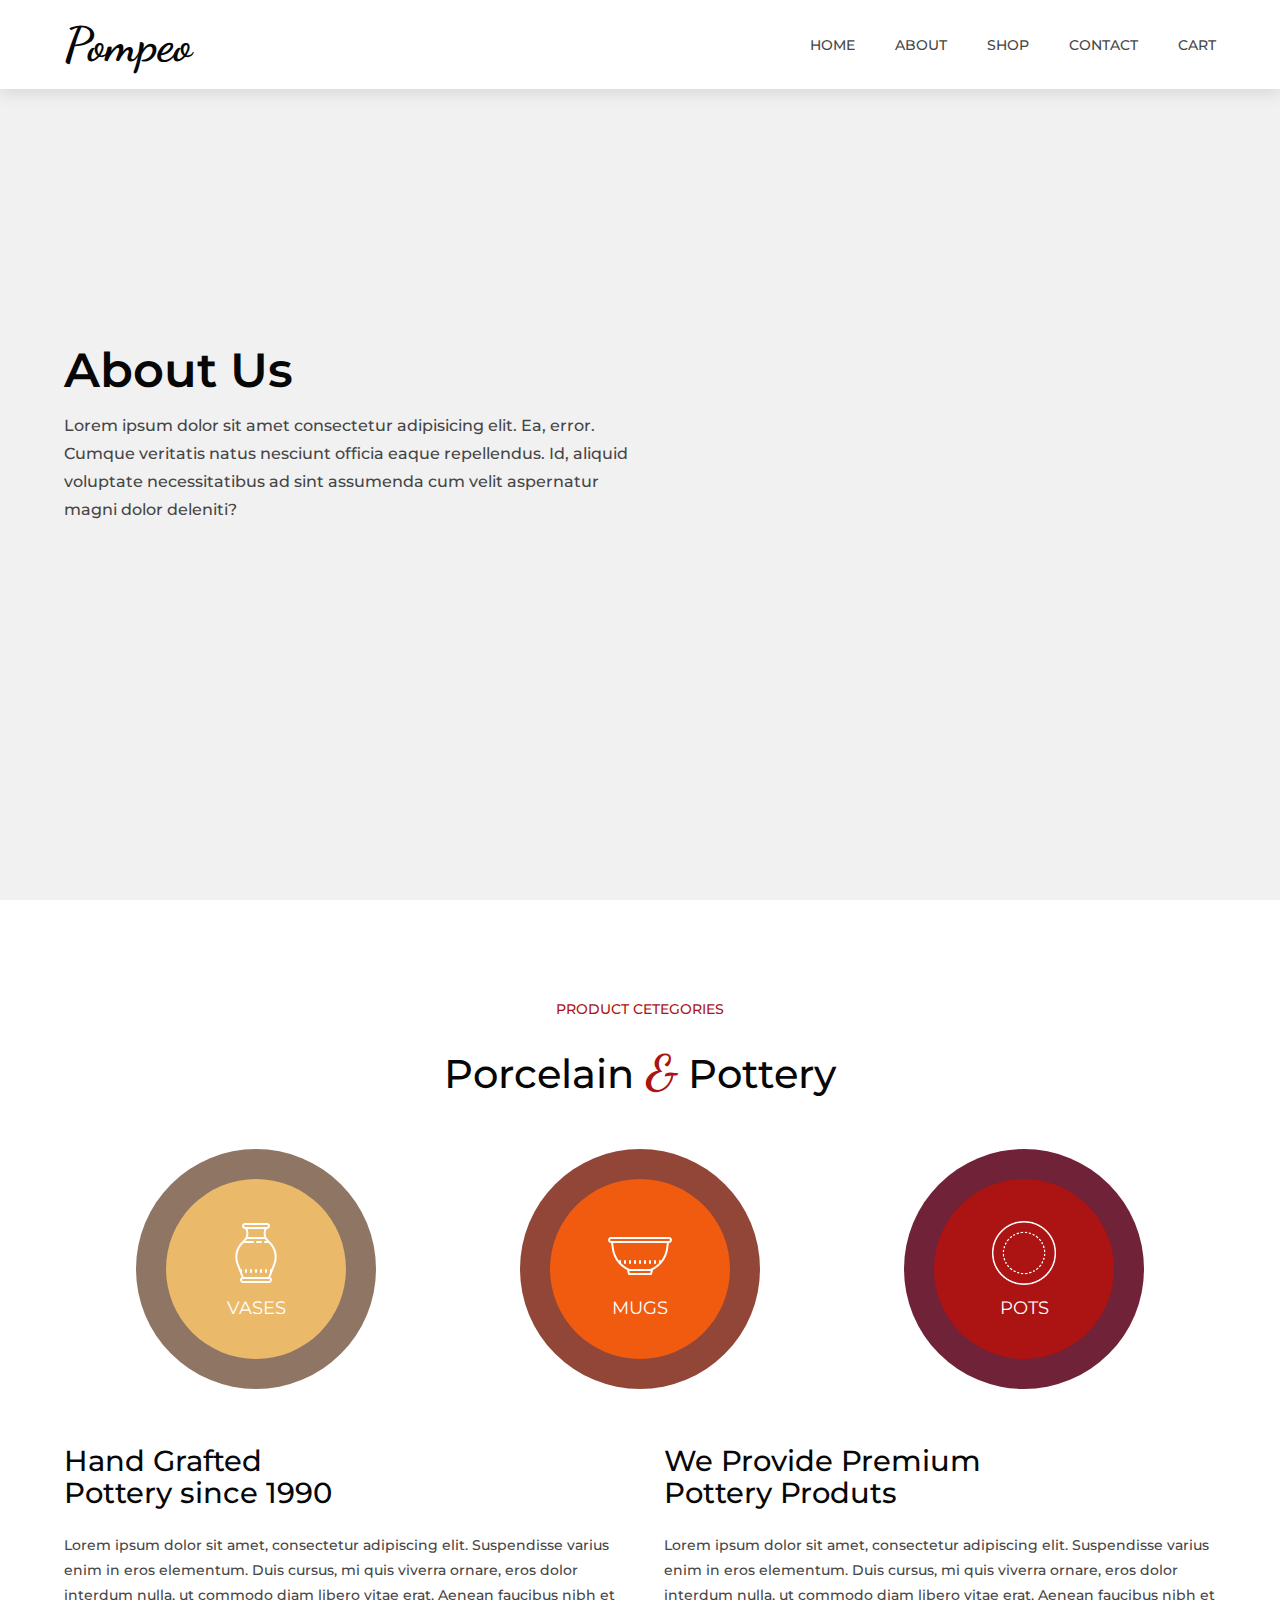
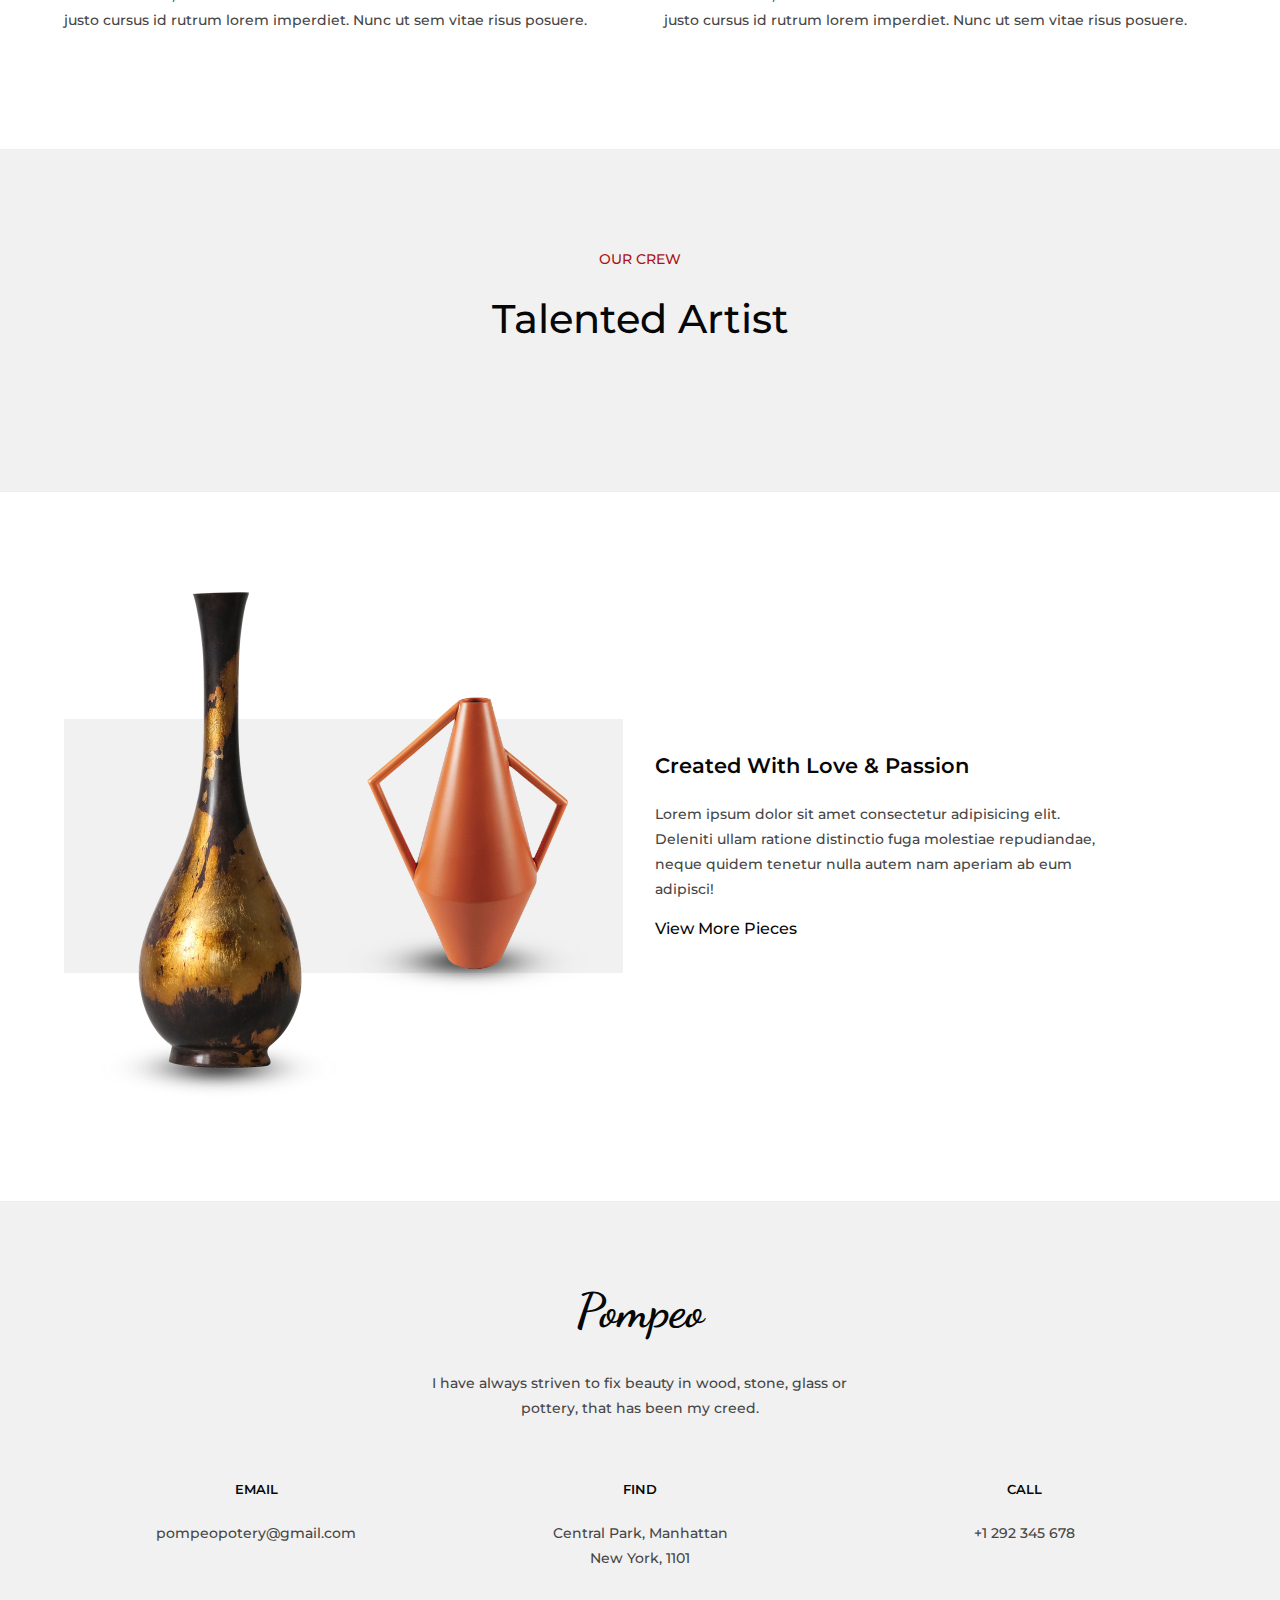
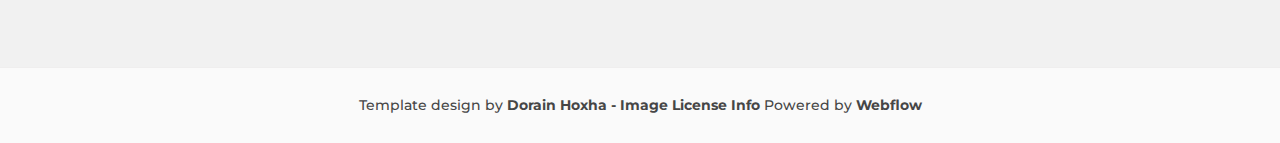
==== about.html @ 9080ed68 "pages added" ====
<!DOCTYPE html>
<html lang="en">
<head>
    <meta charset="UTF-8">
    <meta name="viewport" content="width=device-width, initial-scale=1.0">
    <title>Peopeo</title>
    <!----------------------- CSS LINKS ----------------------->
    <link rel="stylesheet" href="css/style.css">
    <!----------------------- CDN LINKS ----------------------->
    <link rel="stylesheet" href="https://cdnjs.cloudflare.com/ajax/libs/font-awesome/6.5.1/css/all.min.css" integrity="sha512-DTOQO9RWCH3ppGqcWaEA1BIZOC6xxalwEsw9c2QQeAIftl+Vegovlnee1c9QX4TctnWMn13TZye+giMm8e2LwA==" crossorigin="anonymous" referrerpolicy="no-referrer" />
    <!----------------------- JAVA SCRIPT ----------------------->
    <script defer src="index.js"></script>
</head>
<body>
    <header class="header">
        <!----------------------- NAVBAR ----------------------->
        <nav id="nav" class="nav">
            <div class="container">
                <div class="section__center">
                    <!-- LOGO -->
                    <span class="logo">Pompeo</span>
                    <!-- NAV TOGGLE -->
                    <div class="nav__toggle section__center">
                        <span></span>
                    </div>
                    <div class="nav__links-container">
                        <!-- NAV LINKS -->
                        <ul class="nav__links">
                            <li>
                                <a href="index.html" class="nav__link">Home</a>
                            </li>
                            <li>
                                <a href="/" class="nav__link">About</a>
                            </li>
                            <li>
                                <a href="shop.html" class="nav__link">Shop</a>
                            </li>
                            <li>
                                <a href="contact.html" class="nav__link">Contact</a>
                            </li>
                            <li>
                                <a href="" class="nav__link link__btn btn__show-cart"><span><i class="fa-solid fa-cart-shopping"></i></span>Cart </a>
                            </li>
                        </ul>
                    </div>
                </div>
            </div>
        </nav>
        <!----------------------- HERO ----------------------->
        <section class="hero flex__center">
            <div class="container">
                <div class="wrapper flex__center">
                    <div class="hero__content col-6">
                        <h1 class="title">About Us</h1>
                        <p class="title__desc">Lorem ipsum dolor sit amet consectetur adipisicing elit. Ea, error. Cumque veritatis natus nesciunt officia eaque repellendus. Id, aliquid voluptate necessitatibus ad sint assumenda cum velit aspernatur magni dolor deleniti?</p>
                    </div>
                </div>
            </div>
        </section>
    </header>
    <main>
        <!----------------------- SECTION-01 (CETEGORIES) ----------------------->
        <section id="cetegories" class="cetegories section__pd section__border">
            <div class="container">
                <div class="section__header">
                    <span class="sub__title">Product cetegories</span>
                    <h2 class="section__title">Porcelain <span class="title__span">&</span> Pottery</h2>
                </div>
                <div class="section__center cetegories__items">
                    <article class="item">
                        <a href="#">
                            <figure class="cetegory__item flex__center">
                                <img src="images/pot.png" alt="vases">
                                <figcaption>
                                    <span>Vases</span>
                                </figcaption>
                            </figure>
                        </a>
                    </article>
                    <article class="item">
                        <a href="#">
                            <figure class="cetegory__item flex__center">
                                <img src="images/bowl.png" alt="Mugs">
                                <figcaption>
                                    <span>Mugs</span>
                                </figcaption>
                            </figure>
                        </a>
                    </article>
                    <article class="item">
                        <a href="#">
                            <figure class="cetegory__item flex__center">
                                <img src="images/plate-1.png" alt="Plates">
                                <figcaption>
                                    <span>Pots</span>
                                </figcaption>
                            </figure>
                        </a>
                    </article>
                </div>
                <div class="wrapper cetegories__info section__center">
                    <div class="info__box">
                        <h3>Hand Grafted <br>Pottery since 1990</h3>
                        <p>Lorem ipsum dolor sit amet, consectetur adipiscing elit. Suspendisse varius enim in eros elementum. Duis cursus, mi quis viverra ornare, eros dolor interdum nulla, ut commodo diam libero vitae erat. Aenean faucibus nibh et justo cursus id rutrum lorem imperdiet. Nunc ut sem vitae risus posuere.</p>
                    </div>
                    <div class="info__box">
                        <h3>We Provide Premium <br> Pottery Produts</h3>
                        <p>Lorem ipsum dolor sit amet, consectetur adipiscing elit. Suspendisse varius enim in eros elementum. Duis cursus, mi quis viverra ornare, eros dolor interdum nulla, ut commodo diam libero vitae erat. Aenean faucibus nibh et justo cursus id rutrum lorem imperdiet. Nunc ut sem vitae risus posuere.</p>
                    </div>
                </div>
            </div>
        </section>

        <!----------------------- SECTION-02 (TESTIMONIALS) ----------------------->

        <section id="testimonials" class="testimonials section__pd section__bg section__border">
            <div class="container">
                <div class="section__header">
                    <span class="sub__title">Our Crew</span>
                    <h2 class="section__title">Talented Artist</h2>
                </div>
            </div>
        </section>

        <!----------------------- SECTION-02 (FEATURED) ----------------------->
        <section id="featured" class="featured section__pd section__border">
            <div class="container">
                <div class="featured__items">

                    <div class="featured__item flex__center">
                        <div class="featured__item-img">
                            <img src="images/featured-item-01.png" alt="featured item">
                            <img src="images/feature-item-02.png" alt="featured item">
                        </div>
                        <div class="featured__item-info">
                            <h4>Created With Love &  Passion</h4>
                            <p>Lorem ipsum dolor sit amet consectetur adipisicing elit. Deleniti ullam ratione distinctio fuga molestiae repudiandae, neque quidem tenetur nulla autem nam aperiam ab eum adipisci!</p>
                            <a href="#" class="item-link">View More Pieces</a>
                        </div>
                    </div>

                </div>
            </div>
        </section>
    </main>
    <footer>
        <section id="footer" class="footer section__bg">
            <div class="container">
                <div class="section__header">
                    <!-- LOGO -->
                    <span class="logo">Pompeo</span>
                    <p class="section__desc">I have always striven to fix beauty in wood, stone, glass or pottery, that has been my creed.</p>
                </div>
                <div class="flex__center wrapper">
                    <div class="col-1">
                        <div class="footer__icon"><i class="fa-regular fa-envelope"></i></div>
                        <h5>Email</h5>
                        <p>pompeopotery@gmail.com</p>
                    </div>
                    <div class="col-1">
                        <div class="footer__icon"><i class="fa-solid fa-location-dot"></i></div>
                        <h5>Find</h5>
                        <p>Central Park, Manhattan<br> New York, 1101</p>
                    </div>
                    <div class="col-1">
                        <div class="footer__icon"><i class="fa-solid fa-phone"></i></div>
                        <h5>Call</h5>
                        <p>+1 292 345 678</p>
                    </div>
                </div>
            </div>
        </section>
        <section id="site__footer" class="site__footer">
            <div class="container">
                <p>Template design by <strong>Dorain Hoxha - Image License Info</strong> Powered by <strong>Webflow</strong></p>
            </div>
        </section>
    </footer>
</body>
</html>
---- css/style.css ----
/*============== GOOGLE FONTS ==================*/
@import url('https://fonts.googleapis.com/css2?family=Dancing+Script:wght@500;700&family=Montserrat:wght@300;400;500;600;700;900&display=swap');

/*============== VARIABLES ==================*/
:root {
    /*Basic colours*/
    --clr-white: #fff;
    --clr-black: #070707;
    --clr-red: #ac1313;
    --clr-yellow:#ebb96a;
    --clr-orange:#f05b10;
    /*Light Colours*/
    --clr-light-1 : #f1f1f1;
    --clr-light-2: #f2f2f2;
    --clr-light-3: #fafafa;
    /*Gray colours*/
    --clr-grey-1: #464646;
    --clr-grey-2: #606060;
    --clr-grey-3: #efeeee;
    --clr-grey-4: #1a1919;
    /*BG Color*/
    --clr-bg : var(--clr-white);
    --clr-bg-light: var(--clr-light-1);
    --clr-bg-dark: var(--clr-light-3);
    /*Text color*/
    --clr-text : var(--clr-grey-1);
    --clr-link : var(--clr-grey-1);
    --clr-link-light : var(--clr-grey-2);
    --clr-link-hover : var(--clr-grey-4);
    --clr-heading: var(--clr-black);
    --clr-sub-heading: var(--clr-red);

    --ff-primary: 'Montserrat', sans-serif;
    --ff-secondary: 'Dancing Script', cursive;
    --transition: all 400ms linear;
    --light-shadow: 0 5px 15px rgba(0, 0, 0, 0.1);
    --dark-shadow: 0 5px 15px rgba(0, 0, 0, 0.2);
    --max-width: 1170px;
    --letter-spacing: 0.01;
    --line-height : 1.75;
    --border-color: var(--clr-grey-3);
    --border : 1px solid var(--border-color);
    --boder-hover : var(--clr-red);

    --font-weight--300 : 300;
    --font-weight--400 : 400;
    --font-weight--500 : 500;
    --font-weight--600 : 600;
    --font-weight--700 : 700;
    --font-weight--900 : 900;
}


/*============== RESET ==================*/
*,
*::before,
*::after {
    margin: 0;
    padding: 0;
    box-sizing: border-box;
}
body {
    color: var(--clr-text);
    background-color: var(--clr-bg);
    font-family: var(--ff-primary);
    font-weight: var(--font-weight--400);
}
img {
    width: 100%;
    display: block;
}
ul {
    list-style-type: none;
}
a {
    text-decoration: none;
}
/*============== GLOBAL STYLES ==================*/
.container {
    width: 90%;
    max-width: var(--max-width);
    margin: auto;
}
.section__bg{
    background-color: var(--clr-bg-light);
}
.section__border {
    border-bottom: var(--border);
}
.section__pd {
    padding: 6.25rem 0;
}
.flex__center {
    display: flex;
    align-items: center;
    justify-content: center;
}
.section__center {
    display: flex;
    align-items: center;
    justify-content: space-between;
}
.section__header {
    text-align: center;
    margin-bottom: 3.1rem;
}
/*TYPOGRAPHY*/
h1,h2,h3,h4,h5,h6{
    color: var(--clr-heading);
    font-weight: var(--font-weight--600);
    letter-spacing: var(--letter-spacing);
    line-height: 1.1;
    margin-bottom: 1.5rem;
}
h1 {
    font-size: 3rem;
    margin-bottom: 1rem;
}
h2{
    font-size: 2.5rem;
    font-weight: 500;
}
h3 {
    font-size: 1.8rem;
    font-weight: 500;
}
h4 {
    font-size: 1.3rem;
}
h5 {
    font-size: 0.8rem;
    font-weight: 600;
    text-transform: uppercase;
}
.title__span {
    color: var(--clr-red);
    font-size: 1.2em;
    font-weight: 700;
    font-family: var(--ff-secondary);
}  
p {
    color: var(--clr-text);
    font-size: 0.9rem;
    font-weight: var(--font-weight--500);
    line-height: var(--line-height);
    margin-bottom: 1rem;
}
/*button*/
.btn {
    display: inline-block;
    color: var(--clr-white);
    font-size: 0.875rem;
    font-weight: var(--font-weight--400);
    letter-spacing: var(--letter-spacing);
    text-transform: uppercase;
    background-color: var(--clr-red);
    transition: var(--transition);
}
.btn__solid {
    padding: 1.75em 2.8em;
}
.subscribe__btn {
    width: 35%;
    height: 45px;
    padding: 0 35px;
    border: none;
    outline: none;
    background-color: var(--clr-black);
    text-align: center;
}
.btn:hover{
    background-color: var(--clr-black);
}
.subscribe__btn:hover {
    background-color: var(--clr-red);
}
.btn__solid:hover {
    transform: translateY(-5px);
}
@media screen and (max-width:992px) {
    h1{
        font-size: 2.8rem;
    }
}
@media screen and (max-width:768px) {
    h1{
        font-size: 2.5rem;
    }
}
@media screen and (max-width:768px) {
    h1{
        font-size: 1.8rem;
    }
}
/*============== HEADER ==================*/
.header {
    background-color: var(--clr-bg-light);
}
.nav {
    position: absolute;
    width: 100%;
    padding: 1rem 0;
    background-color: var(--clr-bg);
    box-shadow: var(--light-shadow);
}
.nav__fixed {
    position: fixed;
    width: 100%;
    padding: 0.9rem 0;
    background-color: var(--clr-bg-light);
    z-index: 999;
}
.logo {
    color: var(--clr-black);
    font-size: 3rem;
    font-family: var(--ff-secondary);
    font-weight: var(--font-weight--900);
    display: block;
}
.nav__links {
    display: flex;
    align-items: center;
    gap: 2.5rem;
}
.nav__link {
    color: var(--clr-link);
    font-size: 0.85rem;
    font-weight: var(--font-weight--500);
    text-transform: uppercase;
    letter-spacing: var(--letter-spacing);
    position: relative;
    cursor: pointer;
    user-select: none;
}
.nav__link::before {
    content: '';
    position: absolute;
    width: 100%;
    height: 0.15em;
    background-color: var(--clr-link-hover);
    bottom: -0.375rem;
    transform-origin: center;
    transform: scaleX(0);
    transition: var(--transition);
}
.nav__link:hover{
    color: var(--clr-link-hover);
}
.nav__link:hover.nav__link::before{
    transform: scaleX(1);
}
.nav__toggle {
    width: 2.25rem;
    height: 2.25rem;
    position: relative;
    display: none;
}
.nav__toggle span,
.nav__toggle span::before,
.nav__toggle span::after {
    display: block;
    width: 1.75rem;
    height: 0.125rem;
    background-color: var(--clr-black);
    position: relative;
}
.nav__toggle span::before,
.nav__toggle span::after {
    content: '';
}
.nav__toggle span::before {
    position: absolute;
    top: -0.5rem;
}
.nav__toggle span::after {
    position: absolute;
    bottom: -0.5rem;
}
@media screen and (max-width:768px) {
    .nav__toggle {
        display: flex;
    }
    .nav__links-container {
        position: absolute;
        background-color: var(--clr-bg);
        top: 100%;
        width: 100%;
        left: 0;
        height: 0;
        overflow: hidden;
        transition: var(--transition);
        box-shadow: var(--dark-shadow);
    }
    .nav__links {
        all: unset;
        list-style: none;
    }
    .nav__links li{
        border-top: var(--border);
    }
    .nav__link{
        display: block;
        padding: 1.5rem 2rem;
    }
    .nav__link::before {
        display: none;
    }
}
/*============== HERO SECTION ==================*/
.hero {
    height: 100vh;
    overflow: hidden;
}
.hero .wrapper {
    justify-content: flex-start;
}
.hero__content,
.hero__showcase {
    width: 50%;
}
.sub__title {
    display: block;
    color: var(--clr-sub-heading);
    font-size: 0.9rem;
    font-weight: var(--font-weight--500);
    letter-spacing: var(--letter-spacing);
    text-transform: uppercase;
    margin-bottom: 1.8rem;
} 
.title__desc {
    font-size: 1rem;
    margin-bottom: 2rem;
}
.hero__showcase .img{
    width: 1000px;
    height: 480px;
    margin-left: -196px;
    margin-top: 80px;
    background-image: url(../images/hero-img.png);
    background-position: 50% 50%;
    background-size: 800px;
    background-repeat: no-repeat;
}
@media screen and (max-width:992px) {
    .hero {
        height: auto;
        padding-top: 10rem;
    }
    .hero .wrapper {
        flex-direction: column;
        gap: 2.5rem;
    }
    .hero__content,
    .hero__showcase {
        width: 100%;
        text-align: center;
    }
    .hero__content .title__desc{
        width: 60%;
        margin: auto;
        margin-bottom: 2rem;
    }
    .hero__showcase {
        display: flex;
        align-items: center;
        justify-content: center;
    }
    .hero__showcase .img{
        background-size: 700px;
        margin: auto;
     }
}
@media screen and (max-width:768px) {
    .hero__showcase .img{
        height: 300px;
        background-size: 500px;
        margin: auto;
    }
    .btn__solid {
        font-size: 0.75rem;
    }
}
@media screen and (max-width:548px) {
    .hero__content .title__desc{
        width: 80%;
    }
    .hero__showcase .img{
        height: 200px;
        background-size: 300px;
        margin: auto;
    }
    .btn__solid {
        font-size: 0.65rem;
    }
}
/*============== CETEGORIES SECTION ==================*/
.cetegories__items {
    justify-content: space-around;
    margin-bottom: 3.5rem;
}
.cetegory__item {
    width: 240px;
    height: 240px;
    background-color: var(--clr-yellow);
    border: 30px solid rgba(50, 50, 93, 0.5);
    border-radius: 50%;
    flex-direction: column;
}
.item:nth-child(2) .cetegory__item{
    background-color: var(--clr-orange);
}
.item:nth-child(3) .cetegory__item{
    background-color: var(--clr-red);
}
.cetegory__item img {
    width: 64px;
    height: 64px;
    margin-bottom: 0.75rem;
}
.cetegory__item figcaption span {
    color: var(--clr-white);
    font-size: 1.1rem;
    letter-spacing: var(--letter-spacing);
    text-transform: uppercase;
}
.cetegories__info {
    gap: 3rem;
}
@media screen and (max-width:992px) {
    .cetegory__item {
        width: 200px;
        height: 200px;
    }
}
@media screen and (max-width:768px) {
    .cetegory__item {
        width: 240px;
        height: 240px;
    }
    .cetegories__items {
        flex-direction: column;
        gap: 2rem;
    }
    .cetegories__info {
        flex-direction: column;
        gap: 2rem;
    }
    .info__box {
        width: 90%;
    }
}
/*============== FEATURED SECTION ==================*/
.featured__item {
    gap: 2rem;
}
.featured__item:not(:last-child) {
    margin-bottom: 2.5rem;
}
.featured__item:nth-child(even) .featured__item-img {
    order: 2;
}
.featured__item-img {
    position: relative;
    display: flex;
    align-items: center;
    justify-content: center;
}
.featured__item-img img{
    width: 250px;
    z-index: 99;
}
.featured__item:nth-child(2) .featured__item-img img {
    width: 350px;
}
.featured__item-img::before{
    content: '';
    position: absolute;
    width: 100%;
    height: 50%;
    background-color: var(--clr-bg-light);
}
.featured__item-img,
.featured__item-info {
    width: 50%;
}
.featured__item-info {
    padding-right: 6rem;
}
.featured__item-info a {
    color: var(--clr-black);
    font-weight: var(--font-weight--500);
    margin-bottom: 1rem;
}
@media screen and (max-width:768px) {
    .featured__item {
        flex-direction: column;
    }
    .featured__item-img,
    .featured__item-info {
        width: 100%;
        text-align: center;
    } 
    .featured__item-info {
        padding: 0 2rem;
    } 

    .featured__item:nth-child(even) .featured__item-img {
    order: initial;
    }
}
/*============== COLLECTION SECTION ==================*/
.grid__container {
    display: grid;
    grid-template-columns: repeat(3, 1fr);
    gap: 1rem;
    margin-bottom: 5rem;
}
.grid__item {
    border-bottom: var(--border);
    transition: var(--transition);
}
.box__img {
    position: relative;
    overflow: hidden;
    transition: var(--transition);
}
.box__img::before {
    content: '';
    position: absolute;
    width: 100%;
    height: 100%;
    background-color: rgba(0, 0, 0, 0.1);
    top: 0;
    left: 0;
    z-index: 9;
    display: none;
    transition: var(--transition);
}
.box__img img{
    aspect-ratio: 3/4;
    object-fit: cover;
    transition: var(--transition);
}
.box__content {
    padding: 1rem 0;
}
.box__content a{
    display: block;
    color: var(--clr-link-light);
    font-size: 1rem;
    font-weight: var(--font-weight--500);
    margin-bottom: 0.3rem;
}
.box__content span{
    display: block;
    color: var(--clr-black);
    font-size: 0.9rem;
    font-weight: var(--font-weight--700);
    text-transform: uppercase;
    letter-spacing: var(--letter-spacing);
}
.grid__item:hover {
    border-color: var(--boder-hover);
}
.grid__item:hover .box__img img {
    transform: scale(1.1);
}
.grid__item:hover .box__img::before {
    display: block;
}
.btn__container {
    text-align: center;
}

@media screen and (max-width:992px) {
    .grid__container {
        grid-template-columns: repeat(2, 1fr);
    }
}
@media screen and (max-width:768px) {
    .grid__container {
        grid-template-columns: 1fr;
    }
}
/*============== CTA SECTION ==================*/
.cta {
    background: url(../images/cta-bg.jpeg);
    background-size:cover;
    padding: 150px 0;
}
.cta__wrapper {
    width: 50%;
}
.cta__wrapper p {
    margin-bottom: 2rem;
}
@media screen and (max-width:768px) {
    .cta {
        background-position: center;
    }
    .cta__wrapper {
        width: 100%;
        padding-right: 2rem;
    }
} 
/*============== NEWSLETTER SECTION ==================*/
form {
    text-align: center;
}
.input__wrapper {
    display: block;
    width: 500px;
    margin: auto;
    display: flex;
    align-items: center;
    margin-bottom: 1.5rem;
}
.input__subscribe {
    display: inline-block;
    width: 64%;
    height: 45px;
    margin-right: 2px;
    padding-left: 40px;
    border: none;
    border-style: solid;
    border-color: var(--border-color);
    background-color: hsla(0, 0%, 85.9%, 0.1);
    color: var(--clr-grey-2);
    font-size: 0.9rem;
    outline: none;
}

@media screen and (max-width:768px) {
    .input__wrapper {
        width: 90%;
        flex-direction: column;
        gap: 1rem;
    }
    .subscribe__btn,
    .input__subscribe {
        width: 100%;
    }
}
/*============== FOOTER SECTION ==================*/
#footer {
    padding: 5rem 0;
    border-bottom: var(--border);
}
#footer .wrapper {
    align-items: flex-start;
}
#footer .logo {
    margin-bottom: 2rem;
}
#footer .section__desc {
    width: 40%;
    margin: auto;
}
.col-1 {
    flex: 4;
    text-align: center;
}
.footer__icon {
    color: var(--clr-black);
    font-size: 1.8rem;
    margin-bottom: 0.75rem;
}
@media screen and (max-width:768px) {
    #footer .wrapper {
        flex-direction: column;
        justify-content: center;
        align-items: center;
        gap: 2rem;
    }
}
/*============== SITE FOOTER SECTION ==================*/
.site__footer {
    background-color: var(--clr-bg-dark);
    padding: 25px 0;
    text-align: center;
}
.site__footer p {
    margin-bottom: 0;
}
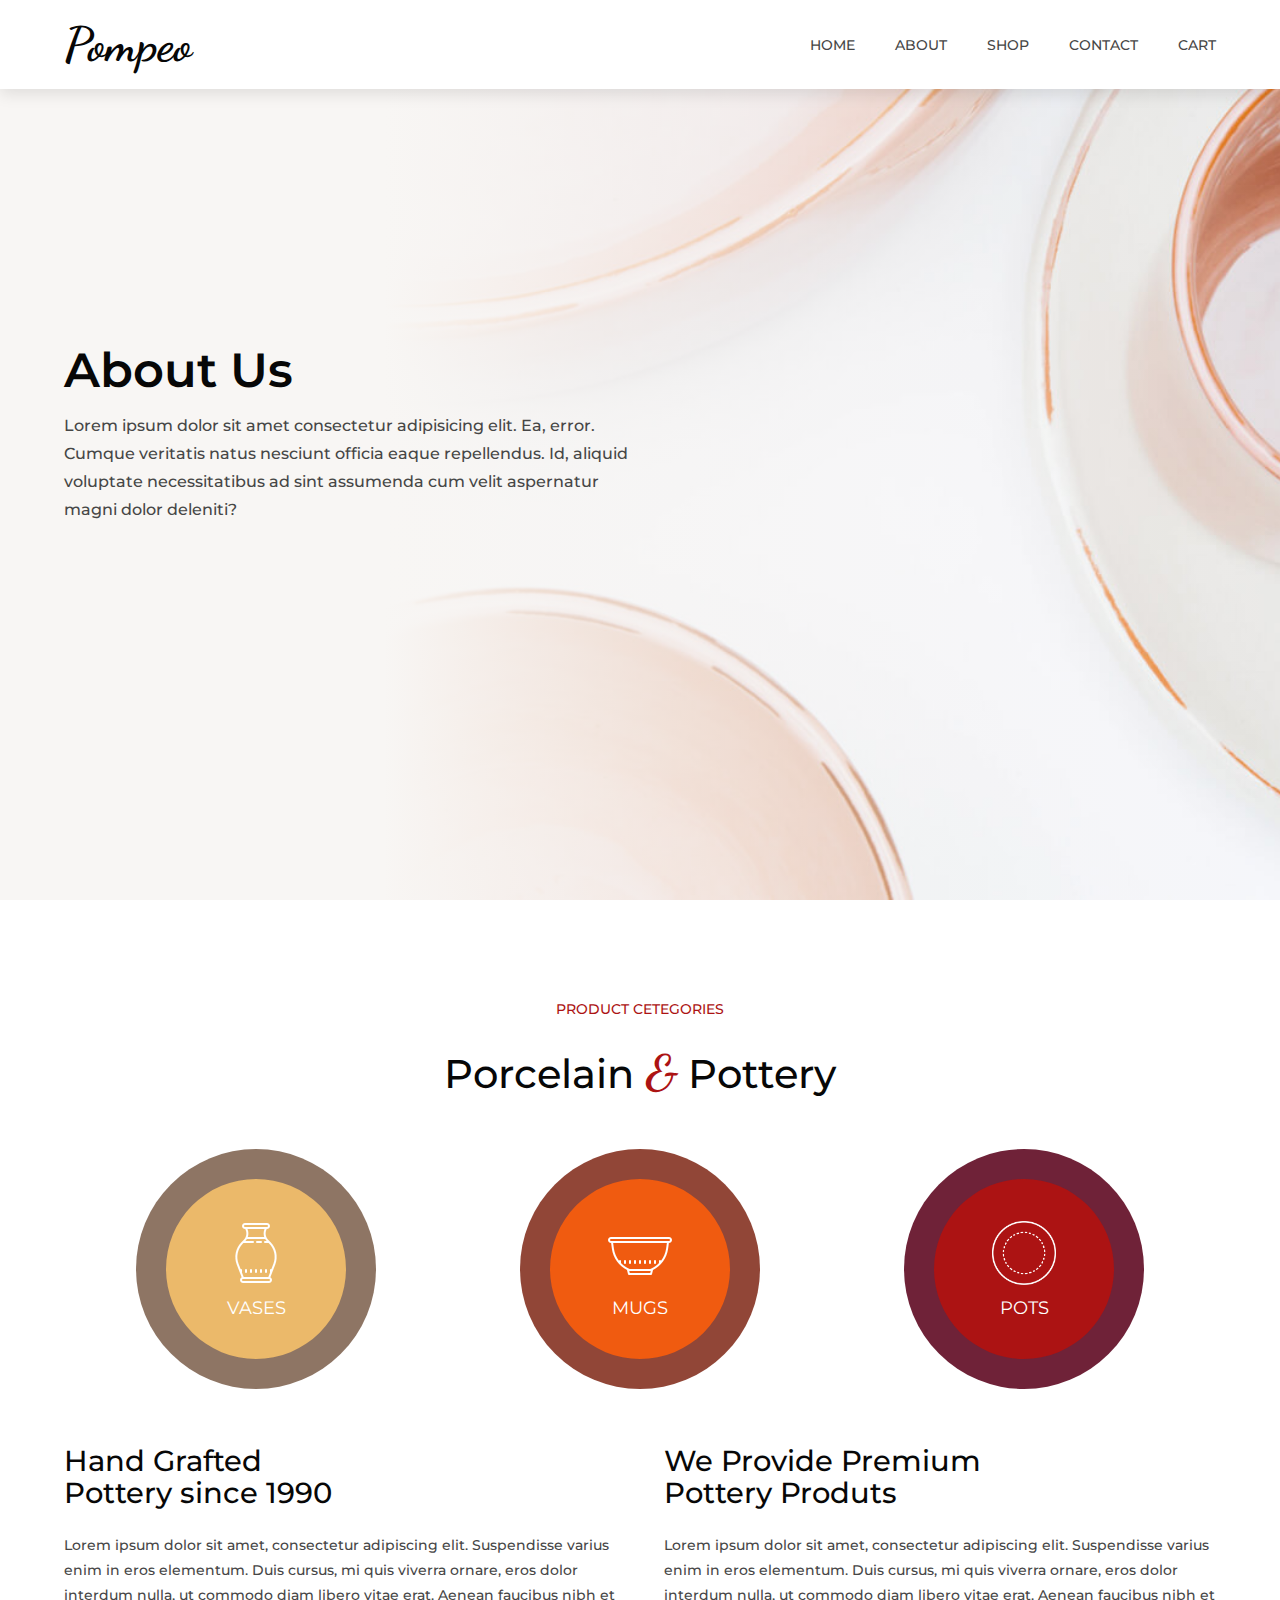
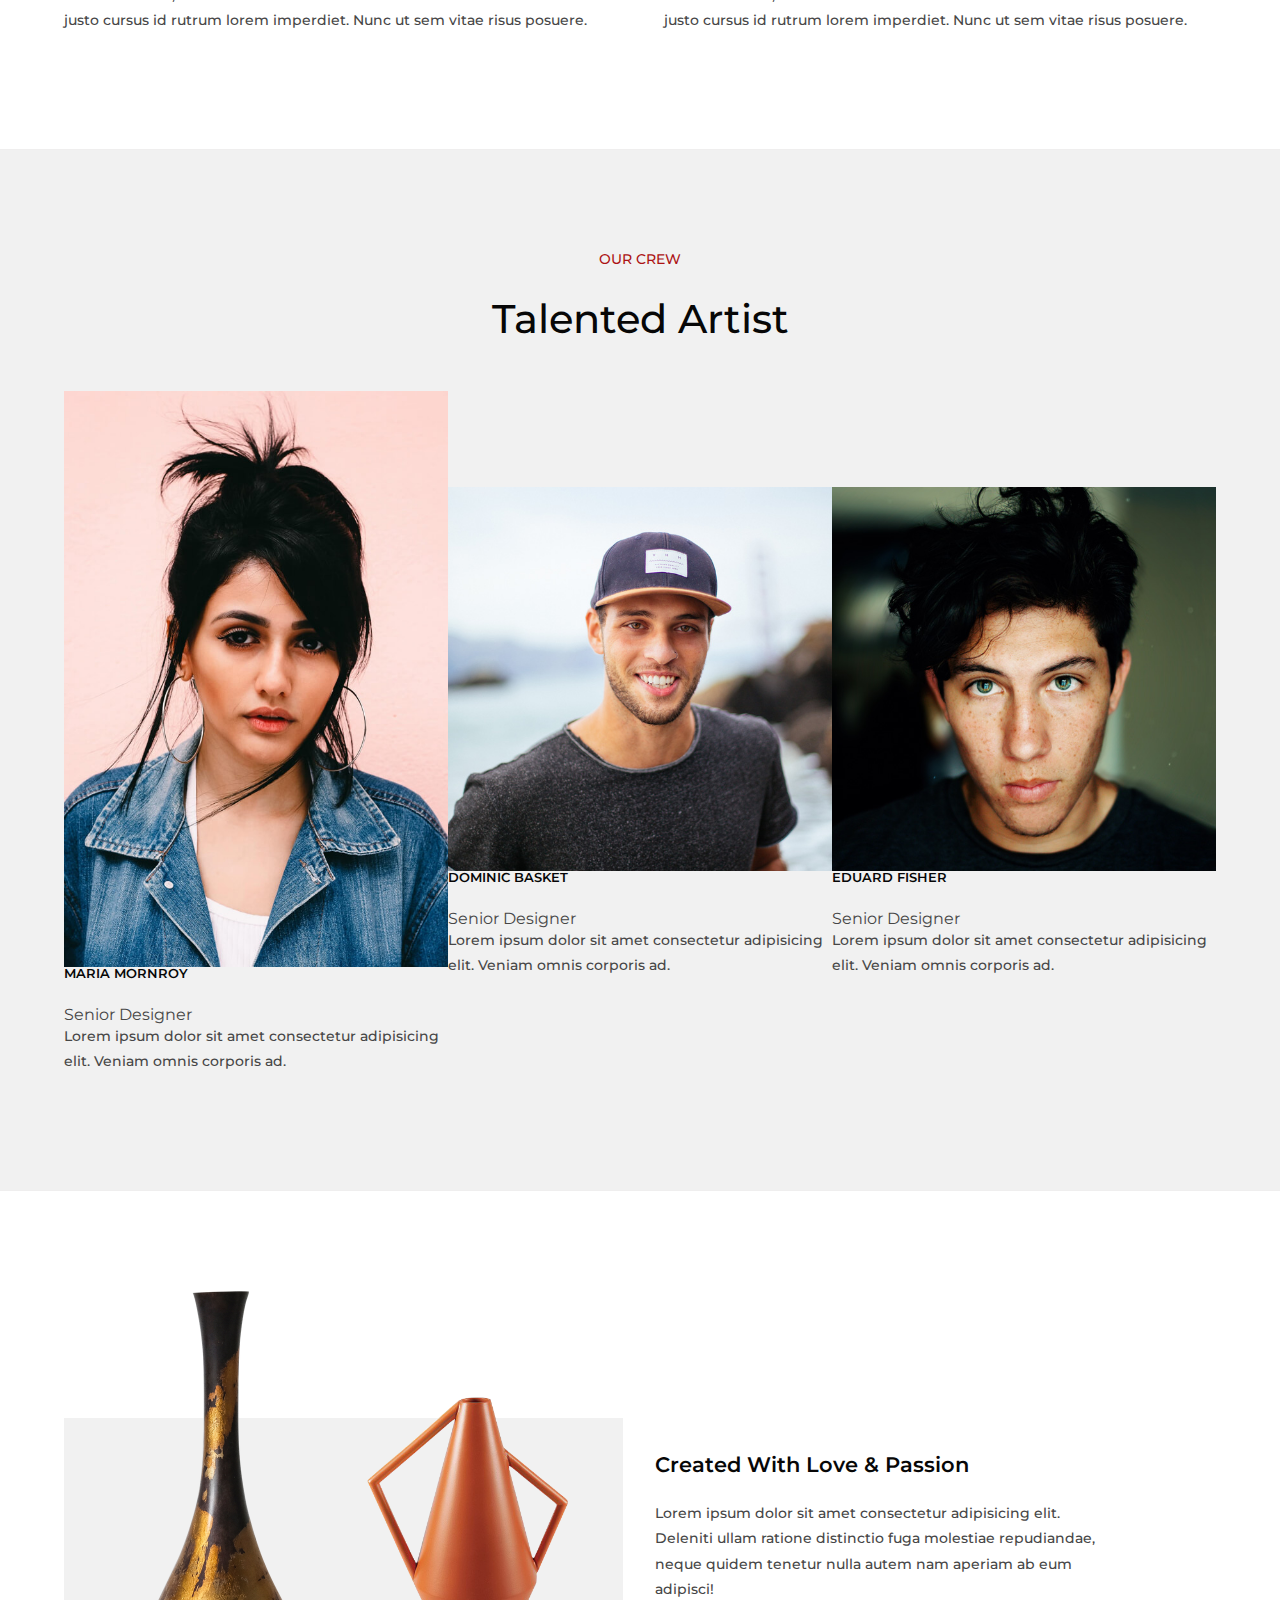
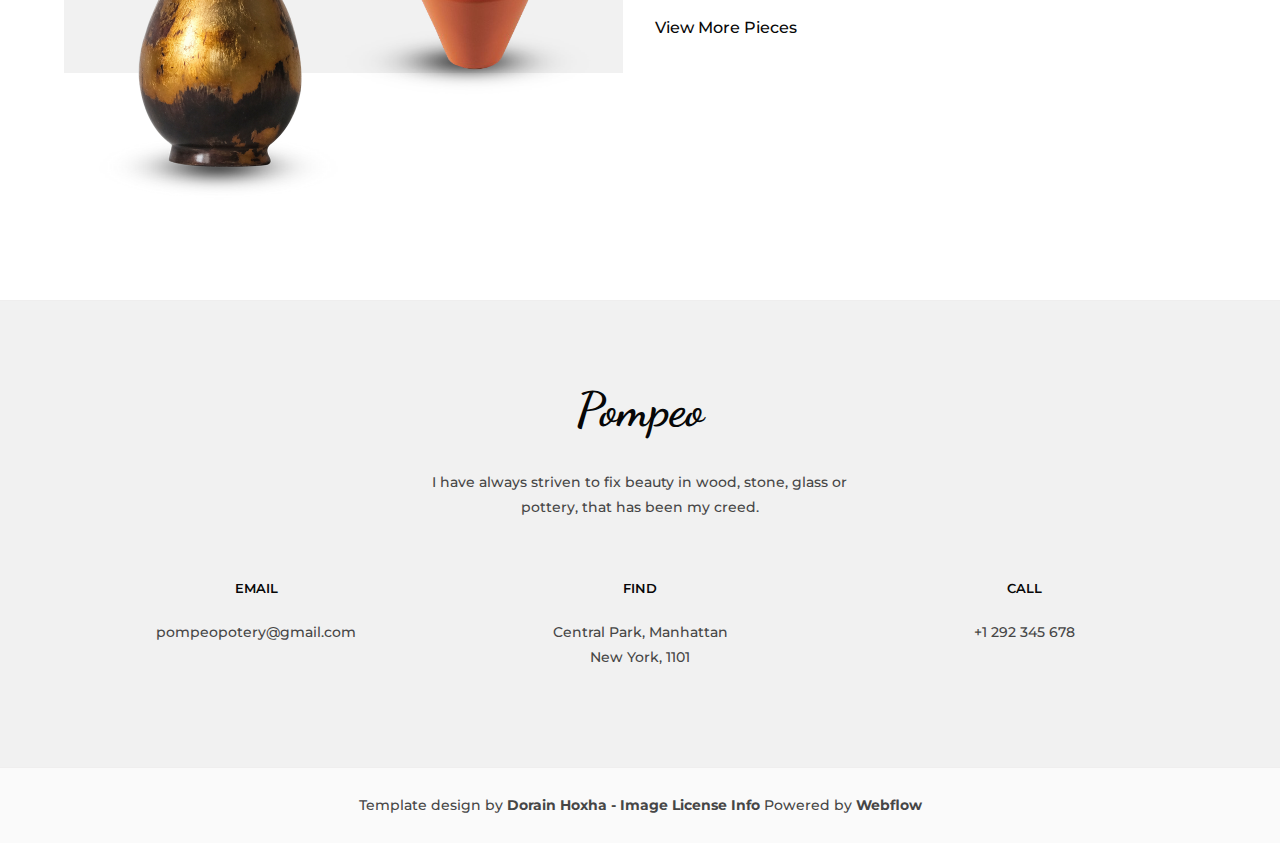
==== commit 470b5499: "about page and shop page's collection update" ====
--- a/about.html
+++ b/about.html
@@ -47,7 +47,7 @@
             </div>
         </nav>
         <!----------------------- HERO ----------------------->
-        <section class="hero flex__center">
+        <section class="hero hero__about flex__center">
             <div class="container">
                 <div class="wrapper flex__center">
                     <div class="hero__content col-6">
@@ -119,6 +119,79 @@
                     <span class="sub__title">Our Crew</span>
                     <h2 class="section__title">Talented Artist</h2>
                 </div>
+
+                <div class="cards flex__center">
+                    <!-- Card -->
+                    <div class="card">
+                        <figure>
+                            <img src="./images/team-1.jpeg" alt="Maria Mornroy">
+                            <figcaption>
+                                <h5>Maria Mornroy</h5>
+                                <span>Senior Designer</span>
+                            </figcaption>
+                        </figure>
+                        <p>Lorem ipsum dolor sit amet consectetur adipisicing elit. Veniam omnis corporis ad.</p>
+                        <div class="card__icons">
+                            <a href="#" class="social__links">
+                                <i class="fa-brands fa-facebook-f"></i>
+                            </a>
+                            <a href="#" class="social__links">
+                                <i class="fa-brands fa-x-twitter"></i>
+                            </a>
+                            <a href="#" class="social__links">
+                                <i class="fa-brands fa-google-plus-g"></i>
+                            </a>
+                        </div>
+                    </div>
+                    <!--end  Card -->
+                    <!-- Card -->
+                    <div class="card">
+                        <figure>
+                            <img src="./images/team-2.jpg" alt="Dominic Basket">
+                            <figcaption>
+                                <h5>Dominic Basket</h5>
+                                <span>Senior Designer</span>
+                            </figcaption>
+                        </figure>
+                        <p>Lorem ipsum dolor sit amet consectetur adipisicing elit. Veniam omnis corporis ad.</p>
+                        <div class="card__icons">
+                            <a href="#" class="social__links">
+                                <i class="fa-brands fa-facebook-f"></i>
+                            </a>
+                            <a href="#" class="social__links">
+                                <i class="fa-brands fa-x-twitter"></i>
+                            </a>
+                            <a href="#" class="social__links">
+                                <i class="fa-brands fa-google-plus-g"></i>
+                            </a>
+                        </div>
+                    </div>
+                    <!--end  Card -->
+                    <!-- Card -->
+                    <div class="card">
+                        <figure>
+                            <img src="./images/team-3.jpg" alt="Eduard Fisher">
+                            <figcaption>
+                                <h5>Eduard Fisher</h5>
+                                <span>Senior Designer</span>
+                            </figcaption>
+                        </figure>
+                        <p>Lorem ipsum dolor sit amet consectetur adipisicing elit. Veniam omnis corporis ad.</p>
+                        <div class="card__icons">
+                            <a href="#" class="social__links">
+                                <i class="fa-brands fa-facebook-f"></i>
+                            </a>
+                            <a href="#" class="social__links">
+                                <i class="fa-brands fa-x-twitter"></i>
+                            </a>
+                            <a href="#" class="social__links">
+                                <i class="fa-brands fa-google-plus-g"></i>
+                            </a>
+                        </div>
+                    </div>
+                    <!--end  Card -->
+                </div>
+
             </div>
         </section>
 
--- a/css/style.css
+++ b/css/style.css
@@ -341,6 +341,19 @@
     background-size: 800px;
     background-repeat: no-repeat;
 }
+.hero__shop{
+    background-image: linear-gradient(90deg, #f8f6f4 30%, transparent), url(../images/shop-bg.jpg);
+    background-size: cover;
+}
+.hero__about{
+    background-image: linear-gradient(90deg, #f8f6f4 30%, transparent), url(../images/about-bg.jpg);
+    background-size: cover;
+}
+.hero__contact{
+    background-image: linear-gradient(90deg, #f8f6f4 30%, transparent), url(../images/contact-bg.jpg);
+    background-size: cover;
+}
+
 @media screen and (max-width:992px) {
     .hero {
         height: auto;
